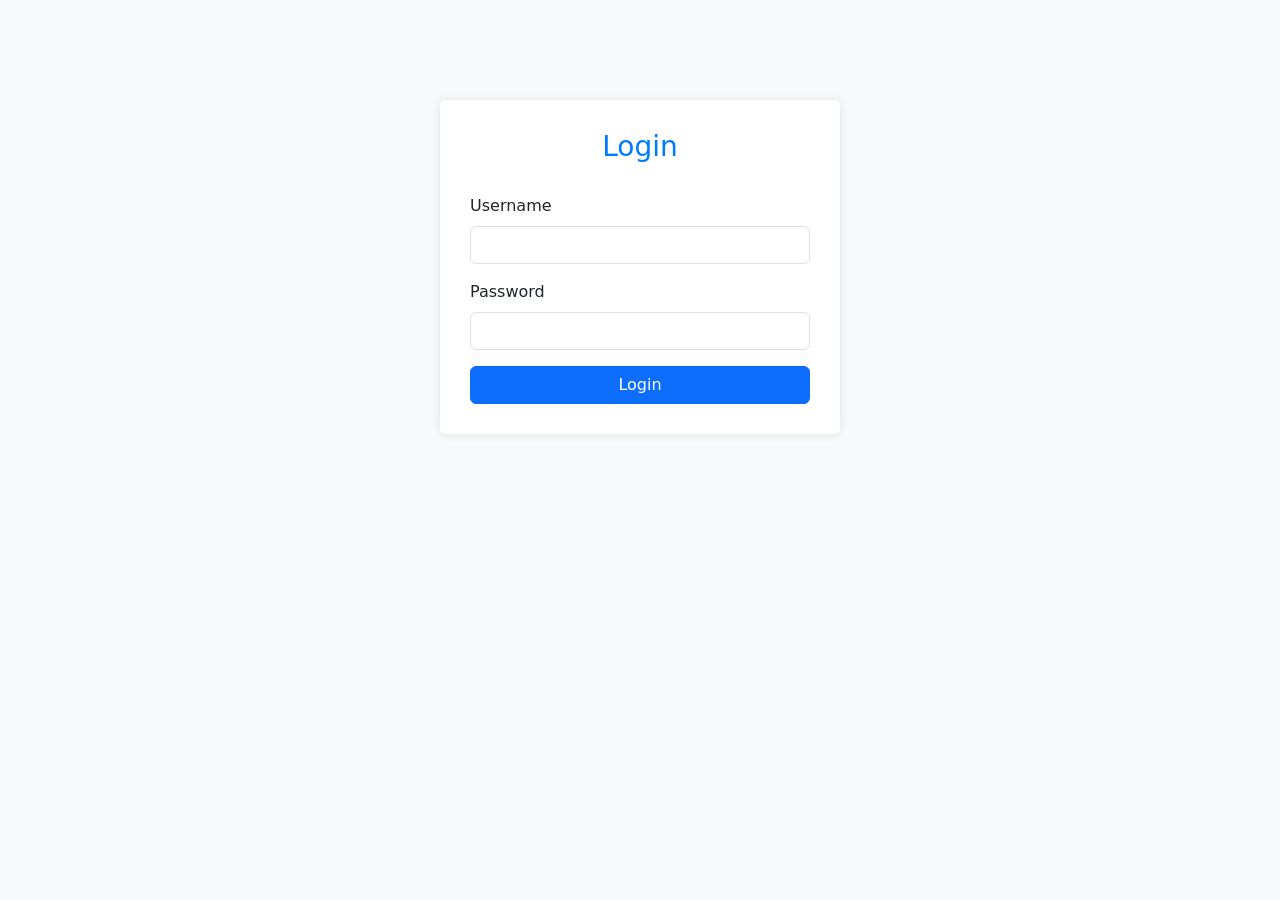
==== frontend/templates/login.html @ 678025b7 "Add files via upload" ====
<!DOCTYPE html>
<html lang="en">
  <head>
    <meta charset="UTF-8" />
    <meta name="viewport" content="width=device-width, initial-scale=1.0" />
    <title>Login</title>
    <link
      href="https://cdn.jsdelivr.net/npm/bootstrap@5.3.0/dist/css/bootstrap.min.css"
      rel="stylesheet"
    />
    <style>
      body {
        background-color: #f8f9fa;
      }
      .container {
        max-width: 400px;
        margin-top: 100px;
        padding: 30px;
        border-radius: 5px;
        box-shadow: 0px 0px 10px rgba(0, 0, 0, 0.1);
        background-color: #fff;
      }
      h3 {
        text-align: center;
        margin-bottom: 30px;
        color: #007bff;
      }
      .btn-primary {
        width: 100%;
      }
    </style>
  </head>
  <body>
    <div class="container">
      <h3>Login</h3>
      <form method="POST" action="/login">
        <div class="mb-3">
          <label for="username" class="form-label">Username</label>
          <input
            type="text"
            class="form-control"
            id="username"
            name="username"
            required
          />
        </div>
        <div class="mb-3">
          <label for="password" class="form-label">Password</label>
          <input
            type="password"
            class="form-control"
            id="password"
            name="password"
            required
          />
        </div>
        <button type="submit" class="btn btn-primary">Login</button>
      </form>
    </div>

    <script src="https://cdn.jsdelivr.net/npm/bootstrap@5.3.0/dist/js/bootstrap.bundle.min.js"></script>
  </body>
</html>
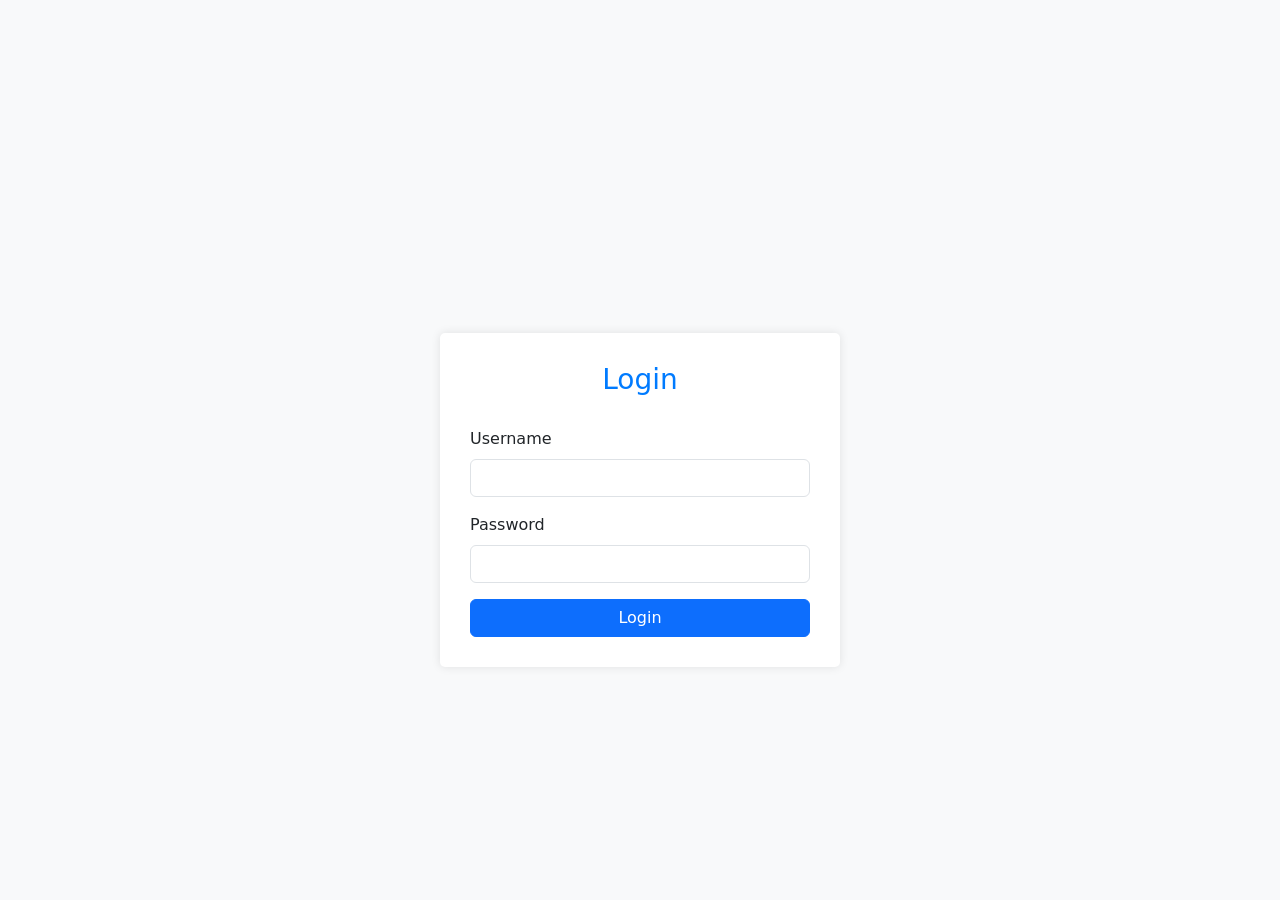
==== commit bf4455c5: "Update not" ====
--- a/frontend/templates/login.html
+++ b/frontend/templates/login.html
@@ -30,32 +30,35 @@
       }
     </style>
   </head>
+  <head>
   <body>
-    <div class="container">
-      <h3>Login</h3>
-      <form method="POST" action="/login">
-        <div class="mb-3">
-          <label for="username" class="form-label">Username</label>
-          <input
-            type="text"
-            class="form-control"
-            id="username"
-            name="username"
-            required
-          />
-        </div>
-        <div class="mb-3">
-          <label for="password" class="form-label">Password</label>
-          <input
-            type="password"
-            class="form-control"
-            id="password"
-            name="password"
-            required
-          />
-        </div>
-        <button type="submit" class="btn btn-primary">Login</button>
-      </form>
+    <div class="d-flex justify-content-center align-items-center vh-100">
+      <div class="container">
+        <h3>Login</h3>
+        <form method="POST" action="/login">
+          <div class="mb-3">
+            <label for="username" class="form-label">Username</label>
+            <input
+              type="text"
+              class="form-control"
+              id="username"
+              name="username"
+              required
+            />
+          </div>
+          <div class="mb-3">
+            <label for="password" class="form-label">Password</label>
+            <input
+              type="password"
+              class="form-control"
+              id="password"
+              name="password"
+              required
+            />
+          </div>
+          <button type="submit" class="btn btn-primary">Login</button>
+        </form>
+      </div>
     </div>
 
     <script src="https://cdn.jsdelivr.net/npm/bootstrap@5.3.0/dist/js/bootstrap.bundle.min.js"></script>
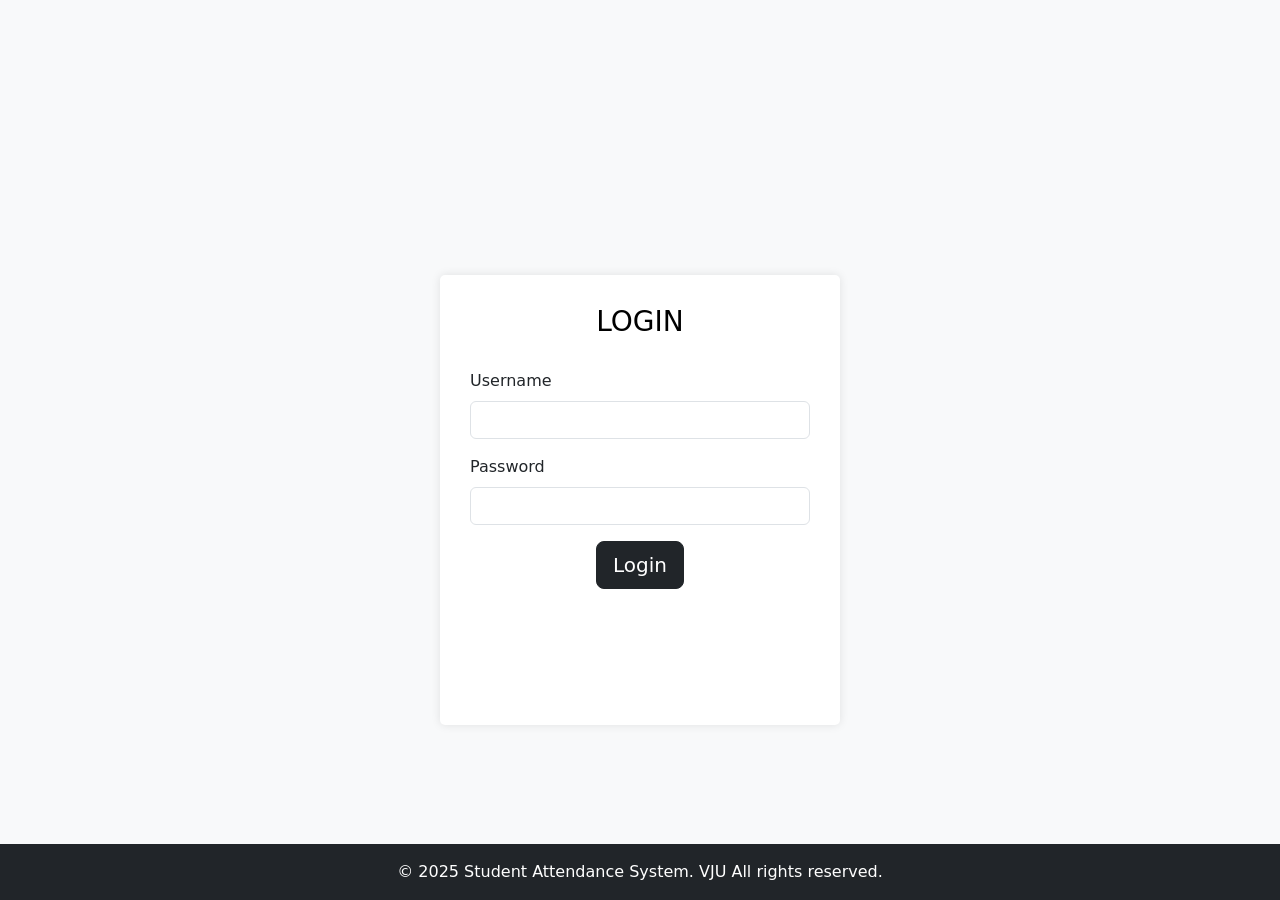
==== commit c1f71041: "update update" ====
--- a/frontend/templates/login.html
+++ b/frontend/templates/login.html
@@ -11,6 +11,9 @@
     <style>
       body {
         background-color: #f8f9fa;
+        display: flex;
+        flex-direction: column;
+        min-height: 100vh;
       }
       .container {
         max-width: 400px;
@@ -28,13 +31,15 @@
       .btn-primary {
         width: 100%;
       }
+      .content {
+        flex: 1;
+      }
     </style>
   </head>
-  <head>
   <body>
-    <div class="d-flex justify-content-center align-items-center vh-100">
-      <div class="container">
-        <h3>Login</h3>
+    <div class="content d-flex justify-content-center align-items-center">
+      <div class="container" style="height: 450px;">
+        <h3 style="color: black;">LOGIN</h3>
         <form method="POST" action="/login">
           <div class="mb-3">
             <label for="username" class="form-label">Username</label>
@@ -56,11 +61,17 @@
               required
             />
           </div>
-          <button type="submit" class="btn btn-primary">Login</button>
+          <div class="d-flex justify-content-center">
+            <button type="submit" class="btn btn-dark btn-lg btn-block">Login</button>
+          </div>
         </form>
       </div>
     </div>
-
+    <footer class="bg-dark text-white text-center py-3 mt-auto" style="width: 100%; position:fixed; bottom:0;">
+      <div class="container-2">
+      <p class="mb-0">&copy; 2025 Student Attendance System. VJU All rights reserved.</p>
+      </div>
+  </footer>   
     <script src="https://cdn.jsdelivr.net/npm/bootstrap@5.3.0/dist/js/bootstrap.bundle.min.js"></script>
   </body>
 </html>
